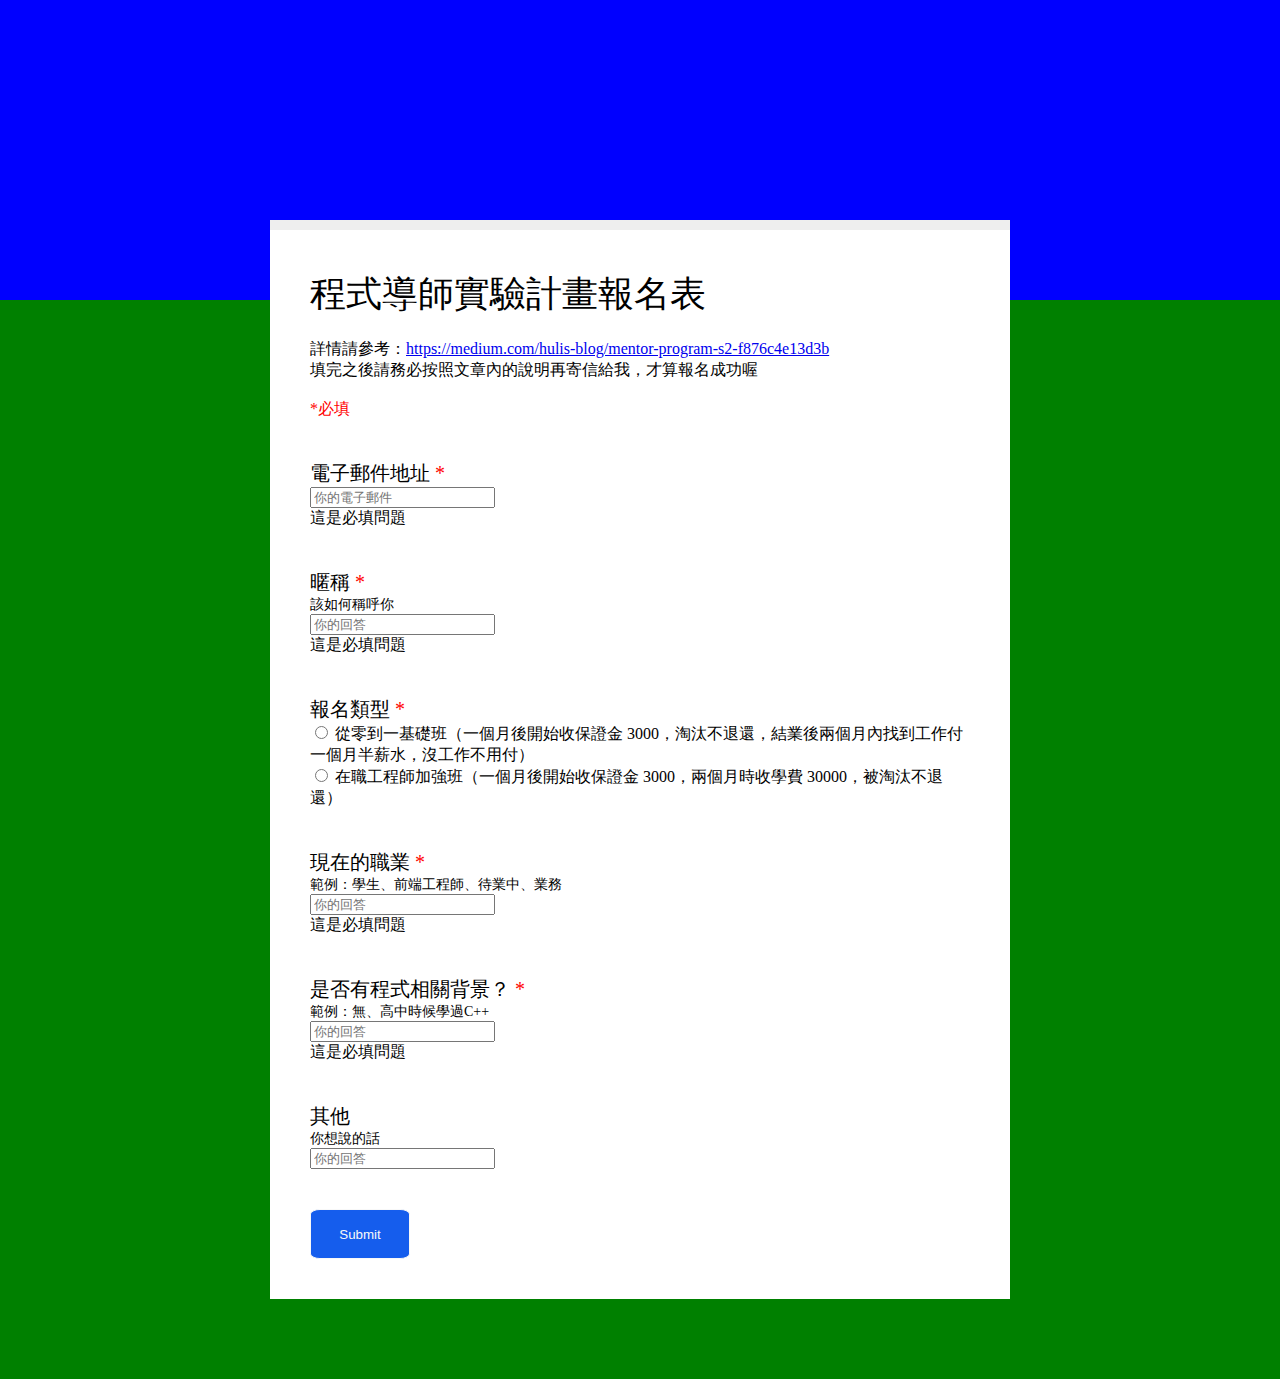
==== homeworks/week4/hw2/index.html @ 838efea5 "hw4" ====
<!DOCTYPE html>
<html>
<head>
	<title>week4.hw2</title>
	<meta charset="utf-8">
	<meta name="viewport" content="width=device-width, initial-scale=1">

	<style type="text/css">
		
		body {
			margin: 0px;
		}
		.page__top {
			width: 100%;
			height: 300px;
			margin-top: 0px;
			background: blue;
		}
		.page__button {
			background: green;
		}
		.box {
			position: relative;
			max-width: 700px;
			margin: auto;
			border: 1px white;
			top: -80px;
			background: white;
			padding: 20px;
			border-top: 10px solid #EEE;
		}
		.box__top {
			padding: 20px;
		}
		.box__toptitle {
			font-size: 36px;
			margin-bottom: 20px;
		}
		.box__content {
			padding: 20px;
		}
		.box__title {
			font-size: 20px;
		}
		.box__ex {
			font-size: 14px;
		}
		.box__type {
			flex-direction: column;
		}
		#submit {
			border: solid 1px;
			border-radius: 10%;
			background: #155ded;
			color: #f8f8f8;
			width: 100px;
			height: 50px;
		}
		.star__ex {
			color: red;
		}
		.star {
			color: red;
		}
		.reminder {
			background-color: block;
		}
		#submit:hover {
			cursor: pointer;
		}
	</style>
	
	<script type="text/javascript">
		document.addEventListener("DOMContentLoaded", () => {
			document.getElementById("submit").addEventListener("click", function () {
				let answer = document.getElementsByClassName("require");
				for (let i = 0; i<4 ; i++) {
					if( answer[i].value === "" ) {
						document.querySelectorAll(".reminder")[i].parentNode.style.background = "red"
					} 
				}
				
			})
		})
// 送出表單時，必填的地方如果空白，要能夠把背景變紅色並且提示使用者
//	1. 先點選submit
//  2. 抓取其中一個元素並且設定監聽的事件
//  3. 將各input新增一個class="require"方便抓取
//  4. 有多個class="require"，以迴圈做抓取每個class="require"
//  5. 使用if判斷填選的那格是否為空白(當placeholder送出為空白時)
//  6. 如果是將box__content那格顯是為紅色，並秀出class="reminder"的字(因有設定style display:none)
//  7. 如果正確就不做任何事情

// var submit = document.querySelectorAll(".")
// document.getElementsByClassName("reminder")

	</script>
	
</head>
<body>
	<div class="page">
		<div class="page__top"></div>

		<div class="page__button">
			<div class="box">
				<div class="box__top">
					<div class="box__toptitle">程式導師實驗計畫報名表</div>
					<div class="box__topdetail">詳情請參考：<a href="https://medium.com/hulis-blog/mentor-program-s2-f876c4e13d3b">https://medium.com/hulis-blog/mentor-program-s2-f876c4e13d3b</a>
						<br>
						填完之後請務必按照文章內的說明再寄信給我，才算報名成功喔
					</div>
					<br>
					<div class="star__ex">*必填</div>
				</div>
				<div class="box__button">
					
					<div class="box__content">
						<div class="box__title">電子郵件地址 <span class="star">*</span>
						</div>
						<input type="email" name="email" id="email" placeholder="你的電子郵件" class="require">
						<div class="reminder">這是必填問題</div>
					</div>
					
					<div class="box__content">
						<div class="box__title">暱稱 <span class="star">*</span>
							<br>
							<div class="box__ex">該如何稱呼你</div>
						</div>
						<input type="text" name="text" placeholder="你的回答" class="require">
						<div class="reminder">這是必填問題</div>
					</div>
					
					<div class="box__content">
						<div class="box__title">報名類型 <span class="star">*</span></div>
						<input type="radio" name="type" id="first">
						<label for="first">從零到一基礎班（一個月後開始收保證金 3000，淘汰不退還，結業後兩個月內找到工作付一個月半薪水，沒工作不用付）</label>
						<br>
						<input type="radio" name="type" id="second">
						<label for="second">在職工程師加強班（一個月後開始收保證金 3000，兩個月時收學費 30000，被淘汰不退還）</label>
					</div>

					<div class="box__content">
						<div class="box__title">現在的職業 <span class="star">*</span>
							<br>
							<div class="box__ex">範例：學生、前端工程師、待業中、業務</div>
						</div>
						<input type="text" name="text" placeholder="你的回答" class="require">
						<div class="reminder">這是必填問題</div>
					</div>
					
					<div class="box__content">
						<div class="box__title">是否有程式相關背景？ <span class="star">*</span>
							<br>
							<div class="box__ex">範例：無、高中時候學過C++</div>
						</div>
						<input type="text" name="text" placeholder="你的回答" class="require">
						<div class="reminder">這是必填問題</div>
					</div>
					
					<div class="box__content">
						<div class="box__title">其他
							<br>
							<div class="box__ex">你想說的話</div>
						</div>
						<input type="text" name="text" placeholder="你的回答">
					</div>
					
					<div class="box__content">
						<input type="submit" name="submit" id="submit" >
					</div>

				</div>
			</div>
		</div>
	</div>



</body>
</html>
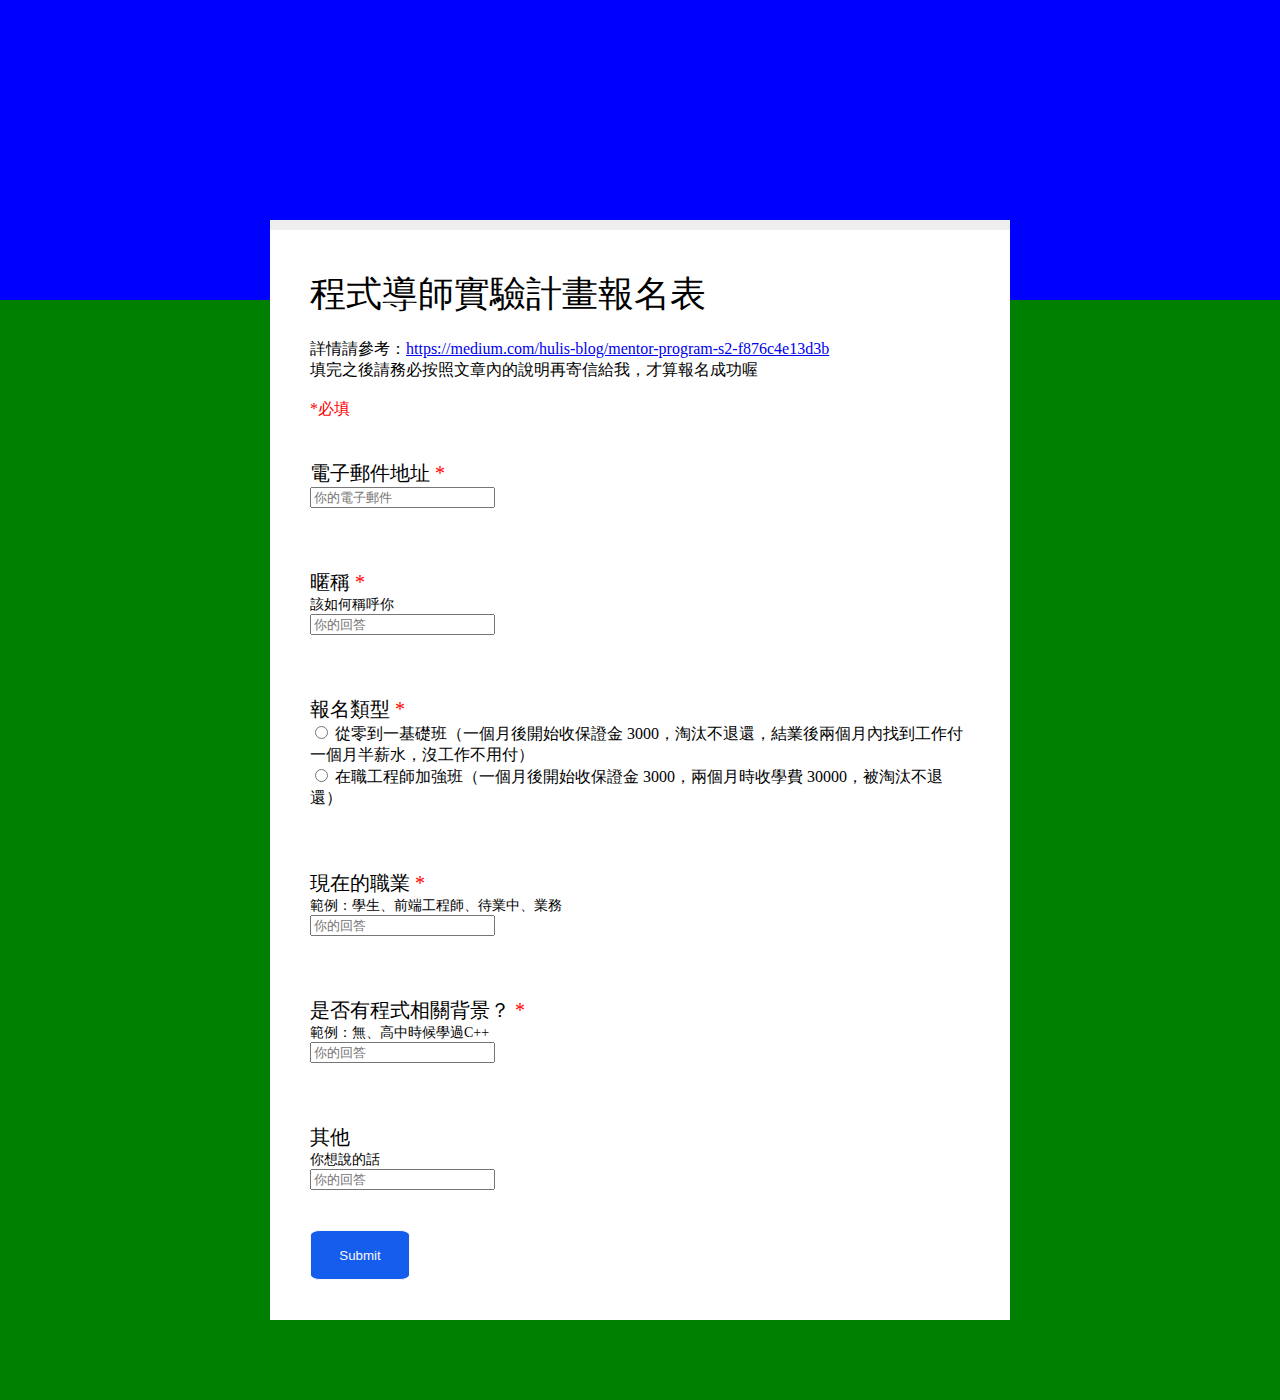
==== commit a3886130: "week4-fix" ====
--- a/homeworks/week4/hw2/index.html
+++ b/homeworks/week4/hw2/index.html
@@ -45,9 +45,6 @@
 		.box__ex {
 			font-size: 14px;
 		}
-		.box__type {
-			flex-direction: column;
-		}
 		#submit {
 			border: solid 1px;
 			border-radius: 10%;
@@ -63,7 +60,7 @@
 			color: red;
 		}
 		.reminder {
-			background-color: block;
+			visibility: hidden;
 		}
 		#submit:hover {
 			cursor: pointer;
@@ -72,14 +69,49 @@
 	
 	<script type="text/javascript">
 		document.addEventListener("DOMContentLoaded", () => {
-			document.getElementById("submit").addEventListener("click", function () {
-				let answer = document.getElementsByClassName("require");
-				for (let i = 0; i<4 ; i++) {
-					if( answer[i].value === "" ) {
-						document.querySelectorAll(".reminder")[i].parentNode.style.background = "red"
-					} 
+			document.querySelector("#submit").addEventListener("click", () => {
+				
+				//取得每個input內容
+				let answer1 = document.getElementById("email");
+				let answer2 = document.getElementById("name");
+				let answer3 = ""
+				let answer4 = document.getElementById("profession");
+				let answer5 = document.getElementById("other");
+
+				let choseType = document.querySelectorAll("[name=type]")
+
+
+				if(choseType[0].checked) {
+					answer3 = choseType[0].value;
+				} else {
+					answer3 = choseType[1].value;
 				}
-				
+
+
+				if(choseType[0].checked == false && choseType[1].checked == false) {
+					document.querySelector("#r3").classList.remove("reminder")
+					document.querySelector(".box__chose").style.background = "red"
+				} else if(answer1.value === "") {
+					document.querySelector("#r1").classList.remove("reminder")
+					document.querySelector(".box__email").style.background = "red"
+				} else if (answer2.value === "") {
+					document.querySelector("#r2").classList.remove("reminder")
+					document.querySelector(".box__name").style.background = "red"
+				} else if (answer4.value === "") {
+					document.querySelector("#r4").classList.remove("reminder")
+					document.querySelector(".box__profession").style.background = "red"
+				} else if (answer5.value === "") {
+					document.querySelector("#r5").classList.remove("reminder")
+					document.querySelector(".box__other").style.background = "red"
+				} else {
+					console.log("以下是您的回覆資訊")
+					console.log("E-mail:" + answer1.value);
+				    console.log("暱稱:" + answer2.value);
+				    console.log(answer3.value)
+				    console.log("相關背景:" + answer4.value);
+				    console.log("其他:" + answer5.value);
+				    alert('Submitted!');
+				}
 			})
 		})
 // 送出表單時，必填的地方如果空白，要能夠把背景變紅色並且提示使用者
@@ -103,6 +135,7 @@
 
 		<div class="page__button">
 			<div class="box">
+
 				<div class="box__top">
 					<div class="box__toptitle">程式導師實驗計畫報名表</div>
 					<div class="box__topdetail">詳情請參考：<a href="https://medium.com/hulis-blog/mentor-program-s2-f876c4e13d3b">https://medium.com/hulis-blog/mentor-program-s2-f876c4e13d3b</a>
@@ -112,49 +145,51 @@
 					<br>
 					<div class="star__ex">*必填</div>
 				</div>
+
 				<div class="box__button">
 					
-					<div class="box__content">
+					<div class="box__content box__email">
 						<div class="box__title">電子郵件地址 <span class="star">*</span>
 						</div>
-						<input type="email" name="email" id="email" placeholder="你的電子郵件" class="require">
-						<div class="reminder">這是必填問題</div>
-					</div>
-					
-					<div class="box__content">
+						<input type="email" name="email" id="email" placeholder="你的電子郵件">
+						<div class="reminder" id="r1">這是必填問題</div>
+					</div>
+					
+					<div class="box__content box__name">
 						<div class="box__title">暱稱 <span class="star">*</span>
 							<br>
 							<div class="box__ex">該如何稱呼你</div>
 						</div>
-						<input type="text" name="text" placeholder="你的回答" class="require">
-						<div class="reminder">這是必填問題</div>
-					</div>
-					
-					<div class="box__content">
+						<input type="text" id="name" placeholder="你的回答">
+						<div class="reminder" id="r2">這是必填問題</div>
+					</div>
+					
+					<div class="box__content box__chose">
 						<div class="box__title">報名類型 <span class="star">*</span></div>
 						<input type="radio" name="type" id="first">
 						<label for="first">從零到一基礎班（一個月後開始收保證金 3000，淘汰不退還，結業後兩個月內找到工作付一個月半薪水，沒工作不用付）</label>
 						<br>
 						<input type="radio" name="type" id="second">
 						<label for="second">在職工程師加強班（一個月後開始收保證金 3000，兩個月時收學費 30000，被淘汰不退還）</label>
-					</div>
-
-					<div class="box__content">
+						<div class="reminder" id="r3">這是必填問題</div>
+					</div>
+
+					<div class="box__content box__profession">
 						<div class="box__title">現在的職業 <span class="star">*</span>
 							<br>
 							<div class="box__ex">範例：學生、前端工程師、待業中、業務</div>
 						</div>
-						<input type="text" name="text" placeholder="你的回答" class="require">
-						<div class="reminder">這是必填問題</div>
-					</div>
-					
-					<div class="box__content">
+						<input type="text" id="profession" placeholder="你的回答">
+						<div class="reminder" id="r4">這是必填問題</div>
+					</div>
+					
+					<div class="box__content box__other">
 						<div class="box__title">是否有程式相關背景？ <span class="star">*</span>
 							<br>
 							<div class="box__ex">範例：無、高中時候學過C++</div>
 						</div>
-						<input type="text" name="text" placeholder="你的回答" class="require">
-						<div class="reminder">這是必填問題</div>
+						<input type="text" id="other" placeholder="你的回答">
+						<div class="reminder" id="r5">這是必填問題</div>
 					</div>
 					
 					<div class="box__content">
@@ -162,7 +197,7 @@
 							<br>
 							<div class="box__ex">你想說的話</div>
 						</div>
-						<input type="text" name="text" placeholder="你的回答">
+						<input type="text" placeholder="你的回答">
 					</div>
 					
 					<div class="box__content">
@@ -174,7 +209,7 @@
 		</div>
 	</div>
 
-
+	
 
 </body>
 </html>